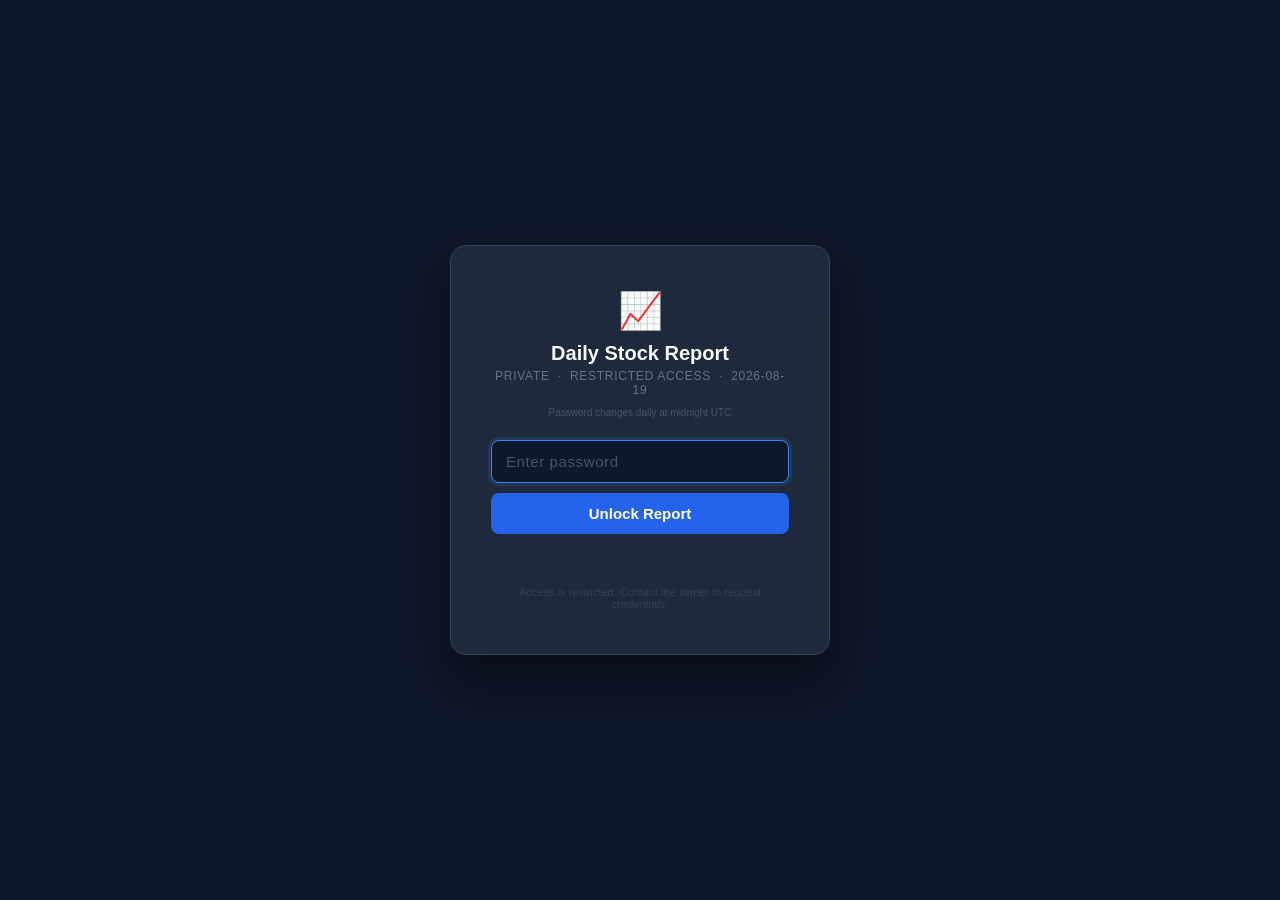
==== docs/index.html @ 1571b9db "📈 2026-08-19 21:07 UTC [daily_rotation]" ====
<!DOCTYPE html>
<html lang="en">
<head>
  <meta charset="UTF-8">
  <meta name="viewport" content="width=device-width, initial-scale=1.0">
  <title>Stock Report</title>
  <style>
    *, *::before, *::after { box-sizing: border-box; margin: 0; padding: 0; }

    body {
      font-family: -apple-system, BlinkMacSystemFont, 'Segoe UI', sans-serif;
      background: #0f172a;
      min-height: 100vh;
      display: flex;
      align-items: center;
      justify-content: center;
    }

    /* ── Login gate ── */
    #gate {
      background: #1e293b;
      border: 1px solid #334155;
      border-radius: 16px;
      padding: 44px 40px;
      width: 100%;
      max-width: 380px;
      text-align: center;
      box-shadow: 0 25px 50px rgba(0,0,0,.5);
    }
    #gate .logo {
      font-size: 36px;
      margin-bottom: 10px;
    }
    #gate h1 {
      color: #f8fafc;
      font-size: 20px;
      font-weight: 700;
      margin-bottom: 4px;
    }
    #gate .subtitle {
      color: #64748b;
      font-size: 12px;
      margin-bottom: 28px;
      text-transform: uppercase;
      letter-spacing: 0.06em;
    }
    #gate input {
      width: 100%;
      padding: 12px 14px;
      background: #0f172a;
      border: 1px solid #475569;
      border-radius: 8px;
      color: #f8fafc;
      font-size: 15px;
      letter-spacing: 0.15em;
      outline: none;
      transition: border-color .2s;
    }
    #gate input:focus { border-color: #3b82f6; box-shadow: 0 0 0 3px rgba(59,130,246,.15); }
    #gate input::placeholder { letter-spacing: 0.04em; color: #475569; }
    #gate button {
      margin-top: 10px;
      width: 100%;
      padding: 12px;
      background: #2563eb;
      color: #fff;
      border: none;
      border-radius: 8px;
      font-size: 15px;
      font-weight: 600;
      cursor: pointer;
      transition: background .15s, transform .1s;
    }
    #gate button:hover  { background: #1d4ed8; }
    #gate button:active { transform: scale(0.98); }
    #error {
      margin-top: 12px;
      color: #f87171;
      font-size: 13px;
      min-height: 20px;
      font-weight: 500;
    }
    #gate .hint {
      margin-top: 20px;
      color: #334155;
      font-size: 11px;
    }

    /* ── Spinner shown while report loads ── */
    #loading {
      display: none;
      position: fixed;
      inset: 0;
      background: #0f172a;
      align-items: center;
      justify-content: center;
      flex-direction: column;
      gap: 16px;
      color: #94a3b8;
      font-size: 14px;
    }
    #loading.show { display: flex; }
    .spinner {
      width: 36px; height: 36px;
      border: 3px solid #334155;
      border-top-color: #3b82f6;
      border-radius: 50%;
      animation: spin .7s linear infinite;
    }
    @keyframes spin { to { transform: rotate(360deg); } }

    /* ── Report frame ── */
    #report {
      display: none;
      position: fixed;
      inset: 0;
      width: 100%;
      height: 100%;
      border: none;
    }
  </style>
</head>
<body>

  <!-- Password gate -->
  <div id="gate">
    <div class="logo">📈</div>
    <h1>Daily Stock Report</h1>
    <p class="subtitle">Private &nbsp;·&nbsp; Restricted Access &nbsp;·&nbsp; 2026-08-19</p>
    <p style="font-size:10px;color:#475569;margin-top:-18px;margin-bottom:22px;">Password changes daily at midnight UTC</p>
    <input id="pw" type="password" placeholder="Enter password"
           autofocus autocomplete="current-password"
           onkeydown="if(event.key==='Enter') unlock()">
    <button onclick="unlock()">Unlock Report</button>
    <div id="error"></div>
    <p class="hint">Access is restricted. Contact the owner to request credentials.</p>
  </div>

  <!-- Loading overlay -->
  <div id="loading">
    <div class="spinner"></div>
    <span>Loading report…</span>
  </div>

  <!-- Report iframe -->
  <iframe id="report" title="Stock Report"></iframe>

  <script>
    // ─────────────────────────────────────────────────────────────────────────
    // Two hashes are checked — entering EITHER password unlocks the report:
    //
    //   REPORT_HASH  — SHA-256 of today's rotating daily password.
    //                  Changes every calendar day at midnight UTC.
    //                  You receive it in the nightly email.
    //
    //   MASTER_HASH  — SHA-256 of PAGES_PASSWORD (your permanent master word).
    //                  Never rotates. Always works as a backdoor.
    //                  Update PAGES_PASSWORD secret → re-run workflow → done.
    //
    // Both values are injected automatically by the CI workflow.
    // Raw passwords are NEVER stored here — only their SHA-256 hashes.
    // ─────────────────────────────────────────────────────────────────────────
    const REPORT_HASH = "351f6e5e5d0e0353336977312b7ed5859b12f4dfaad822b9b853b8b56efbb0ad";   // today's daily password hash  — replaced by CI
    const MASTER_HASH = "1716bed4afb07b54967a8de8a67c885321dedf98ba66b11051ccbeeb54999a59";   // permanent master word hash   — replaced by CI

    const SESSION_KEY = "sr_auth_v1";

    async function sha256(str) {
      const buf = await crypto.subtle.digest(
        "SHA-256", new TextEncoder().encode(str)
      );
      return Array.from(new Uint8Array(buf))
        .map(b => b.toString(16).padStart(2, "0")).join("");
    }

    async function unlock() {
      const pw = document.getElementById("pw").value.trim();
      if (!pw) return;

      const hash = await sha256(pw);

      // Accept today's rotating password OR the permanent master word
      if (hash === REPORT_HASH || hash === MASTER_HASH) {
        // Store in sessionStorage — auth lasts for this browser tab only
        sessionStorage.setItem(SESSION_KEY, "1");
        showReport();
      } else {
        const err = document.getElementById("error");
        err.textContent = "Incorrect password.";
        document.getElementById("pw").value = "";
        document.getElementById("pw").focus();
        // Brief shake animation on the gate
        document.getElementById("gate").animate(
          [{transform:"translateX(-6px)"},{transform:"translateX(6px)"},
           {transform:"translateX(-4px)"},{transform:"translateX(4px)"},
           {transform:"translateX(0)"}],
          {duration: 300}
        );
      }
    }

    function showReport() {
      document.getElementById("gate").style.display    = "none";
      document.getElementById("loading").classList.add("show");
      document.body.style.background = "#fff";

      const frame = document.getElementById("report");
      frame.onload = () => {
        document.getElementById("loading").classList.remove("show");
        frame.style.display = "block";
      };
      frame.src = "report.html";
    }

    // Auto-unlock if already authenticated in this session
    if (sessionStorage.getItem(SESSION_KEY) === "1") {
      showReport();
    }
  </script>
</body>
</html>
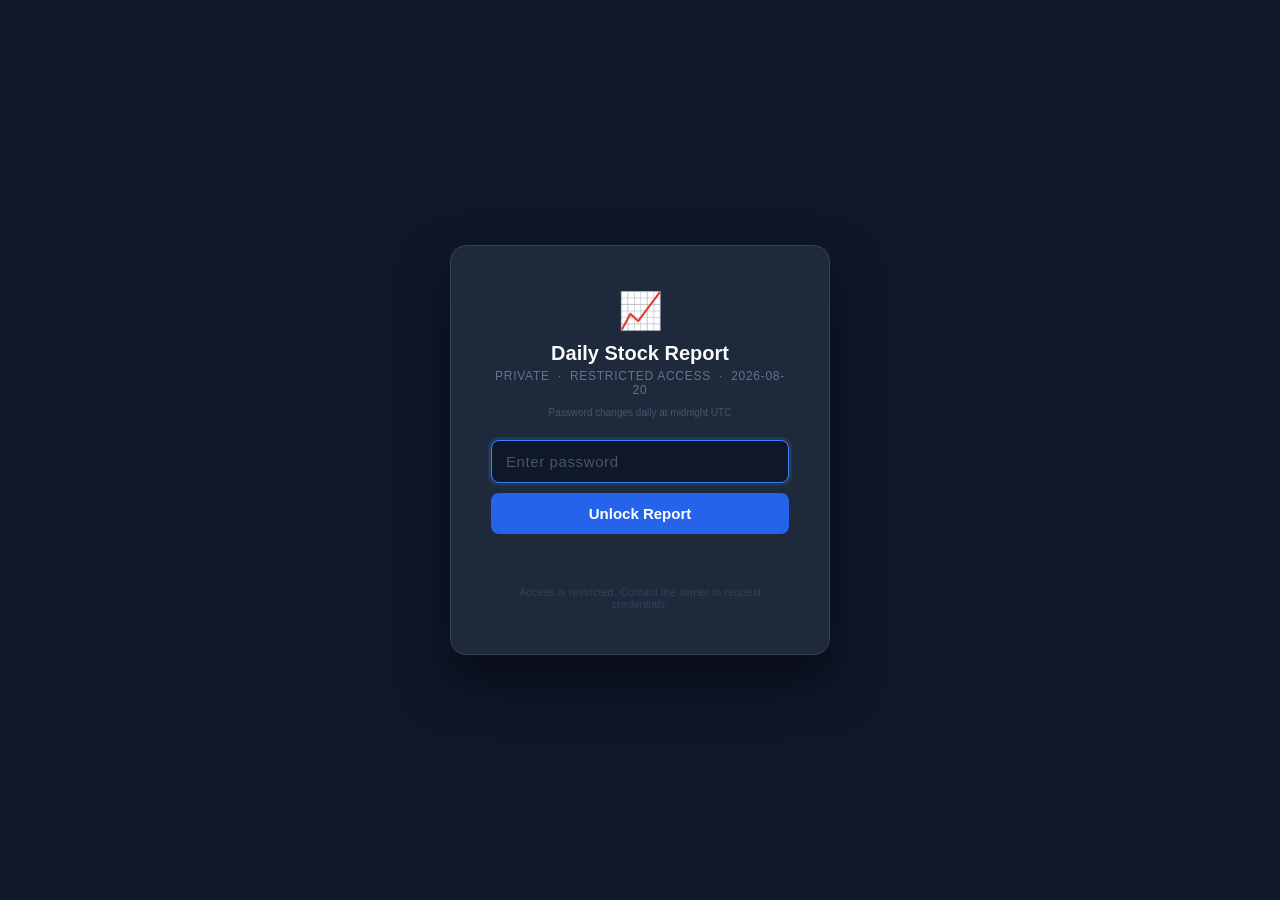
==== commit 467c2d4d: "📈 2026-08-20 21:08 UTC [daily_rotation]" ====
--- a/docs/index.html
+++ b/docs/index.html
@@ -126,7 +126,7 @@
   <div id="gate">
     <div class="logo">📈</div>
     <h1>Daily Stock Report</h1>
-    <p class="subtitle">Private &nbsp;·&nbsp; Restricted Access &nbsp;·&nbsp; 2026-08-19</p>
+    <p class="subtitle">Private &nbsp;·&nbsp; Restricted Access &nbsp;·&nbsp; 2026-08-20</p>
     <p style="font-size:10px;color:#475569;margin-top:-18px;margin-bottom:22px;">Password changes daily at midnight UTC</p>
     <input id="pw" type="password" placeholder="Enter password"
            autofocus autocomplete="current-password"
@@ -160,7 +160,7 @@
     // Both values are injected automatically by the CI workflow.
     // Raw passwords are NEVER stored here — only their SHA-256 hashes.
     // ─────────────────────────────────────────────────────────────────────────
-    const REPORT_HASH = "351f6e5e5d0e0353336977312b7ed5859b12f4dfaad822b9b853b8b56efbb0ad";   // today's daily password hash  — replaced by CI
+    const REPORT_HASH = "4f097c1739a8fc0699ea67c90a9349f77afd2e8fd6e7fdfcff6376f8462d555c";   // today's daily password hash  — replaced by CI
     const MASTER_HASH = "1716bed4afb07b54967a8de8a67c885321dedf98ba66b11051ccbeeb54999a59";   // permanent master word hash   — replaced by CI
 
     const SESSION_KEY = "sr_auth_v1";
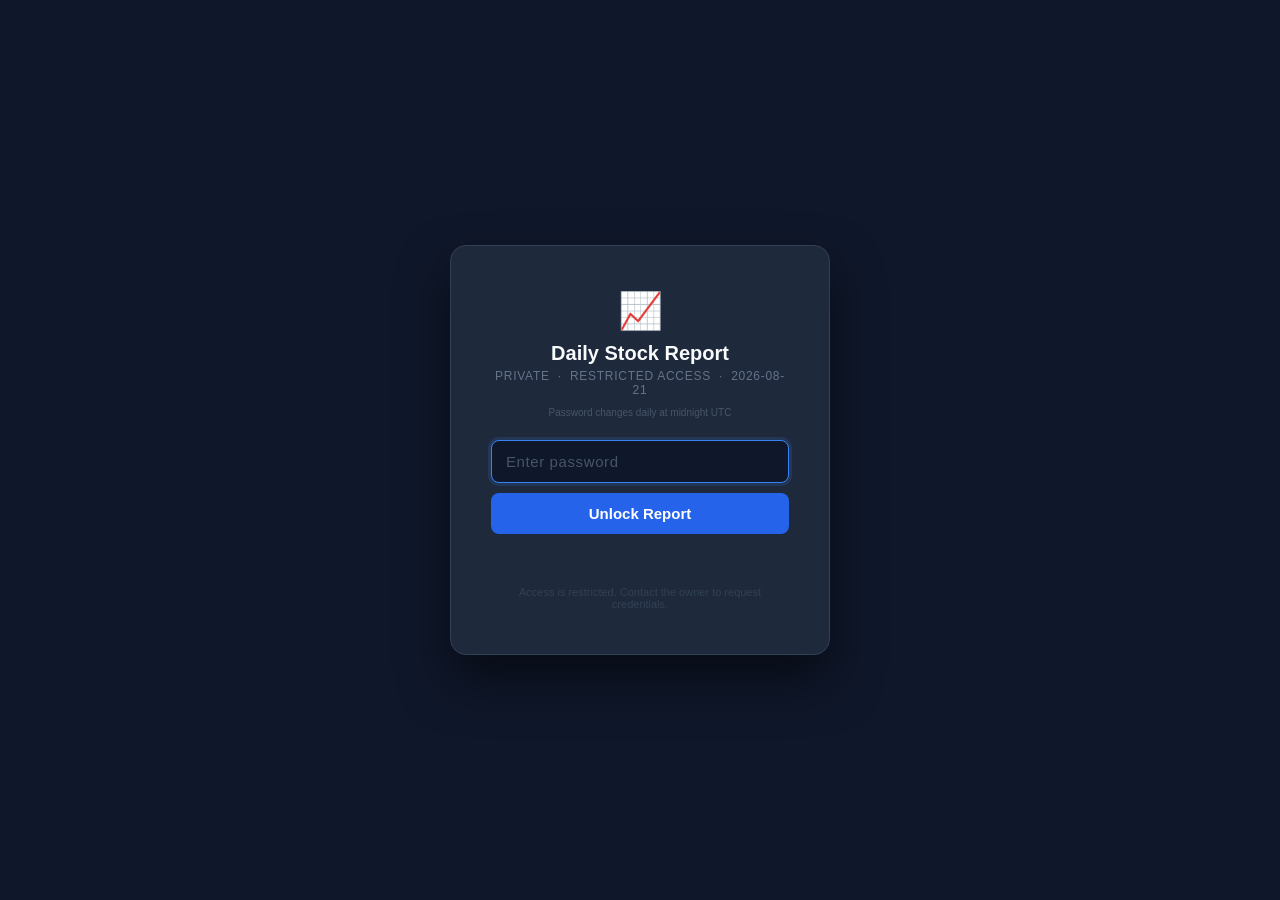
==== commit 61af1e92: "📈 2026-08-21 21:01 UTC [daily_rotation]" ====
--- a/docs/index.html
+++ b/docs/index.html
@@ -126,7 +126,7 @@
   <div id="gate">
     <div class="logo">📈</div>
     <h1>Daily Stock Report</h1>
-    <p class="subtitle">Private &nbsp;·&nbsp; Restricted Access &nbsp;·&nbsp; 2026-08-20</p>
+    <p class="subtitle">Private &nbsp;·&nbsp; Restricted Access &nbsp;·&nbsp; 2026-08-21</p>
     <p style="font-size:10px;color:#475569;margin-top:-18px;margin-bottom:22px;">Password changes daily at midnight UTC</p>
     <input id="pw" type="password" placeholder="Enter password"
            autofocus autocomplete="current-password"
@@ -160,7 +160,7 @@
     // Both values are injected automatically by the CI workflow.
     // Raw passwords are NEVER stored here — only their SHA-256 hashes.
     // ─────────────────────────────────────────────────────────────────────────
-    const REPORT_HASH = "4f097c1739a8fc0699ea67c90a9349f77afd2e8fd6e7fdfcff6376f8462d555c";   // today's daily password hash  — replaced by CI
+    const REPORT_HASH = "b38528a269116cdc7df5bd5c2d948421efd87040a1d0374a23aa1a18573980af";   // today's daily password hash  — replaced by CI
     const MASTER_HASH = "1716bed4afb07b54967a8de8a67c885321dedf98ba66b11051ccbeeb54999a59";   // permanent master word hash   — replaced by CI
 
     const SESSION_KEY = "sr_auth_v1";
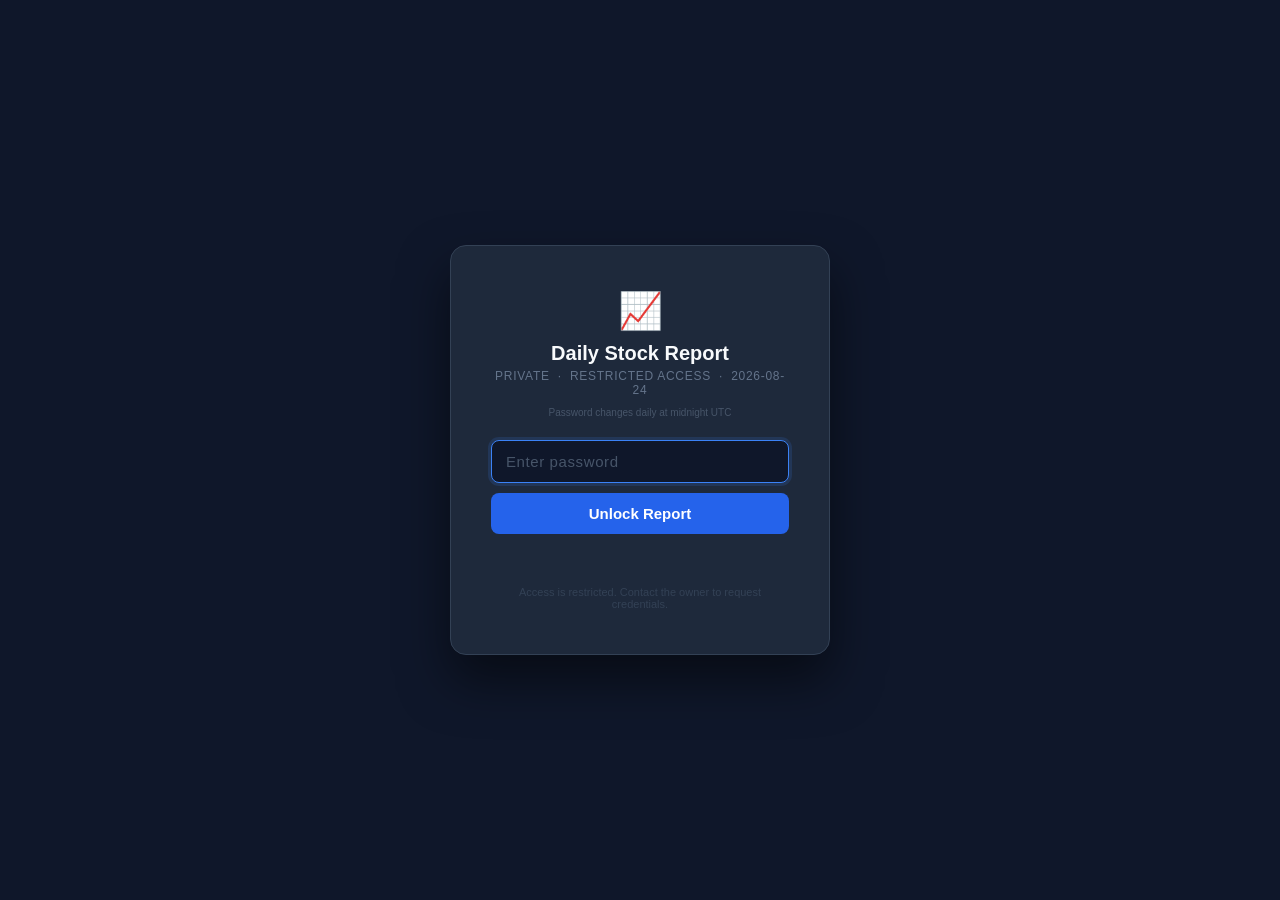
==== commit 2ab03ee7: "📈 2026-08-24 21:10 UTC [daily_rotation]" ====
--- a/docs/index.html
+++ b/docs/index.html
@@ -126,7 +126,7 @@
   <div id="gate">
     <div class="logo">📈</div>
     <h1>Daily Stock Report</h1>
-    <p class="subtitle">Private &nbsp;·&nbsp; Restricted Access &nbsp;·&nbsp; 2026-08-21</p>
+    <p class="subtitle">Private &nbsp;·&nbsp; Restricted Access &nbsp;·&nbsp; 2026-08-24</p>
     <p style="font-size:10px;color:#475569;margin-top:-18px;margin-bottom:22px;">Password changes daily at midnight UTC</p>
     <input id="pw" type="password" placeholder="Enter password"
            autofocus autocomplete="current-password"
@@ -160,7 +160,7 @@
     // Both values are injected automatically by the CI workflow.
     // Raw passwords are NEVER stored here — only their SHA-256 hashes.
     // ─────────────────────────────────────────────────────────────────────────
-    const REPORT_HASH = "b38528a269116cdc7df5bd5c2d948421efd87040a1d0374a23aa1a18573980af";   // today's daily password hash  — replaced by CI
+    const REPORT_HASH = "fffc9ba97b05b72aa23771afcbe3ab6ab5436b5cc5f2e1577bf26673e4f8db16";   // today's daily password hash  — replaced by CI
     const MASTER_HASH = "1716bed4afb07b54967a8de8a67c885321dedf98ba66b11051ccbeeb54999a59";   // permanent master word hash   — replaced by CI
 
     const SESSION_KEY = "sr_auth_v1";
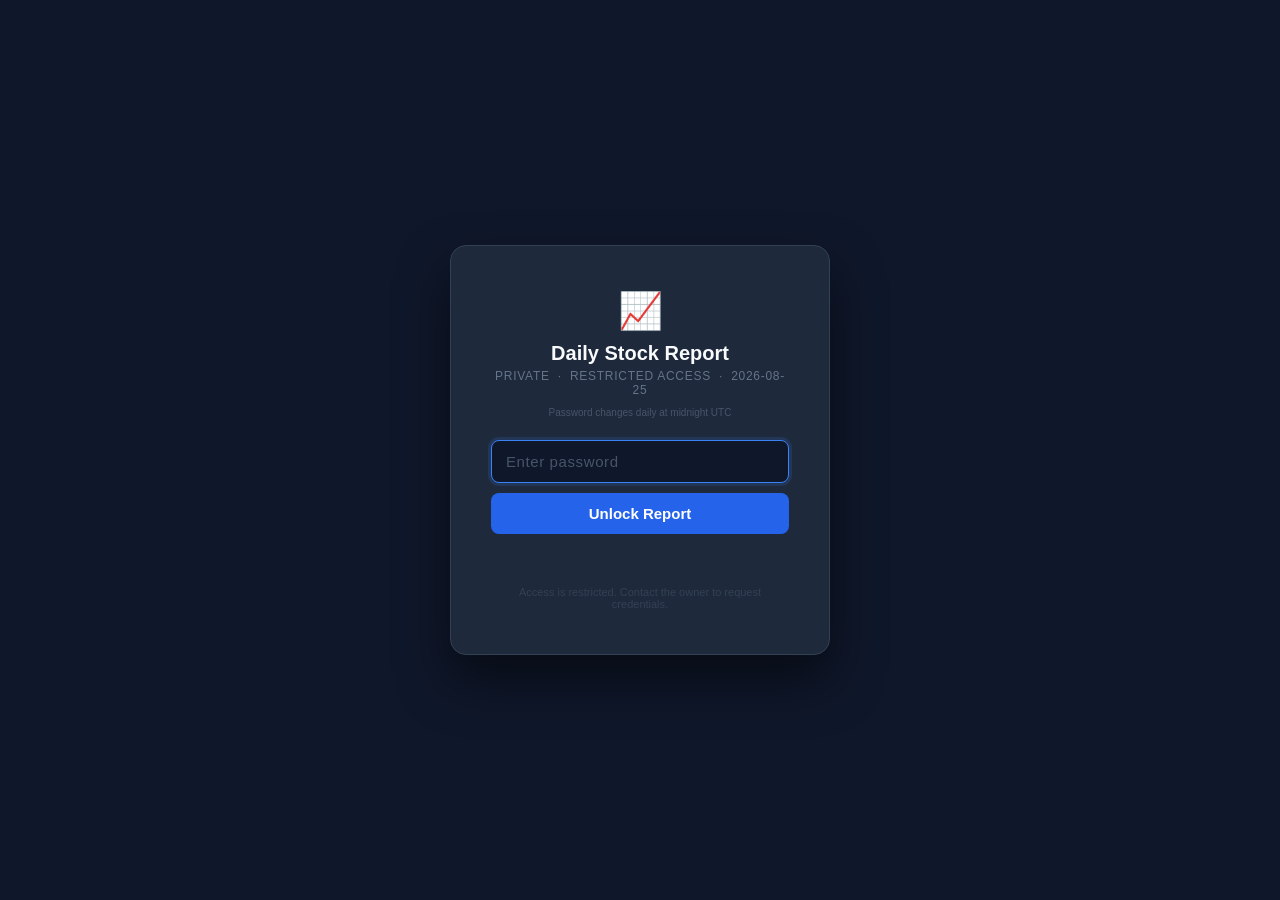
==== commit 546fd63c: "📈 2026-08-25 21:09 UTC [daily_rotation]" ====
--- a/docs/index.html
+++ b/docs/index.html
@@ -126,7 +126,7 @@
   <div id="gate">
     <div class="logo">📈</div>
     <h1>Daily Stock Report</h1>
-    <p class="subtitle">Private &nbsp;·&nbsp; Restricted Access &nbsp;·&nbsp; 2026-08-24</p>
+    <p class="subtitle">Private &nbsp;·&nbsp; Restricted Access &nbsp;·&nbsp; 2026-08-25</p>
     <p style="font-size:10px;color:#475569;margin-top:-18px;margin-bottom:22px;">Password changes daily at midnight UTC</p>
     <input id="pw" type="password" placeholder="Enter password"
            autofocus autocomplete="current-password"
@@ -160,7 +160,7 @@
     // Both values are injected automatically by the CI workflow.
     // Raw passwords are NEVER stored here — only their SHA-256 hashes.
     // ─────────────────────────────────────────────────────────────────────────
-    const REPORT_HASH = "fffc9ba97b05b72aa23771afcbe3ab6ab5436b5cc5f2e1577bf26673e4f8db16";   // today's daily password hash  — replaced by CI
+    const REPORT_HASH = "f2c0c3edf09fb8bb1c597d2fd7712facb2ac75e11337a6f746678b40c353a1c4";   // today's daily password hash  — replaced by CI
     const MASTER_HASH = "1716bed4afb07b54967a8de8a67c885321dedf98ba66b11051ccbeeb54999a59";   // permanent master word hash   — replaced by CI
 
     const SESSION_KEY = "sr_auth_v1";
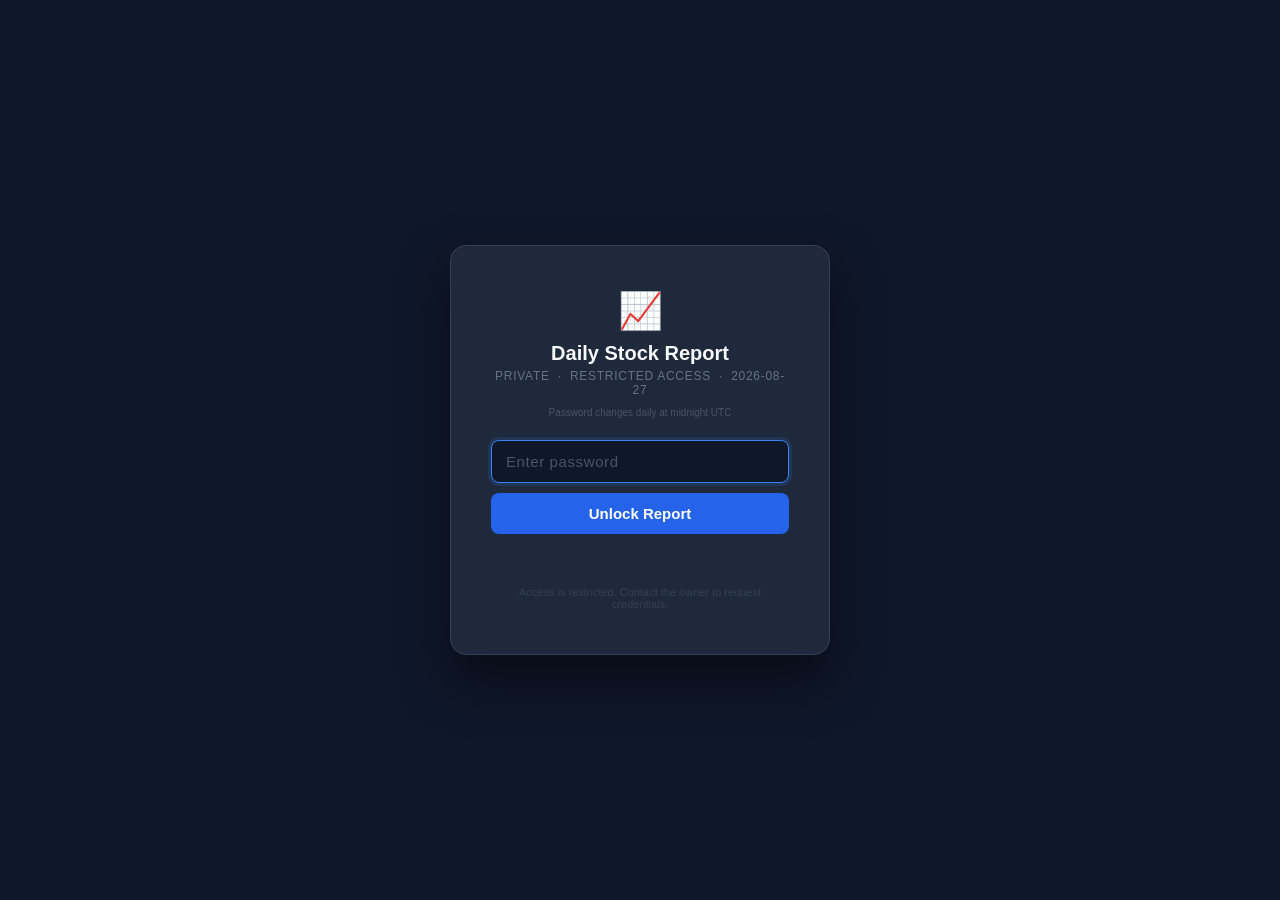
==== commit 40b83eb7: "📈 2026-08-27 00:09 UTC [daily_rotation]" ====
--- a/docs/index.html
+++ b/docs/index.html
@@ -126,7 +126,7 @@
   <div id="gate">
     <div class="logo">📈</div>
     <h1>Daily Stock Report</h1>
-    <p class="subtitle">Private &nbsp;·&nbsp; Restricted Access &nbsp;·&nbsp; 2026-08-25</p>
+    <p class="subtitle">Private &nbsp;·&nbsp; Restricted Access &nbsp;·&nbsp; 2026-08-27</p>
     <p style="font-size:10px;color:#475569;margin-top:-18px;margin-bottom:22px;">Password changes daily at midnight UTC</p>
     <input id="pw" type="password" placeholder="Enter password"
            autofocus autocomplete="current-password"
@@ -160,7 +160,7 @@
     // Both values are injected automatically by the CI workflow.
     // Raw passwords are NEVER stored here — only their SHA-256 hashes.
     // ─────────────────────────────────────────────────────────────────────────
-    const REPORT_HASH = "f2c0c3edf09fb8bb1c597d2fd7712facb2ac75e11337a6f746678b40c353a1c4";   // today's daily password hash  — replaced by CI
+    const REPORT_HASH = "e28a1d0252ae5e9f9d62e3206ea3dd522fe29f9fe82d5eb676bf2b517801be78";   // today's daily password hash  — replaced by CI
     const MASTER_HASH = "1716bed4afb07b54967a8de8a67c885321dedf98ba66b11051ccbeeb54999a59";   // permanent master word hash   — replaced by CI
 
     const SESSION_KEY = "sr_auth_v1";
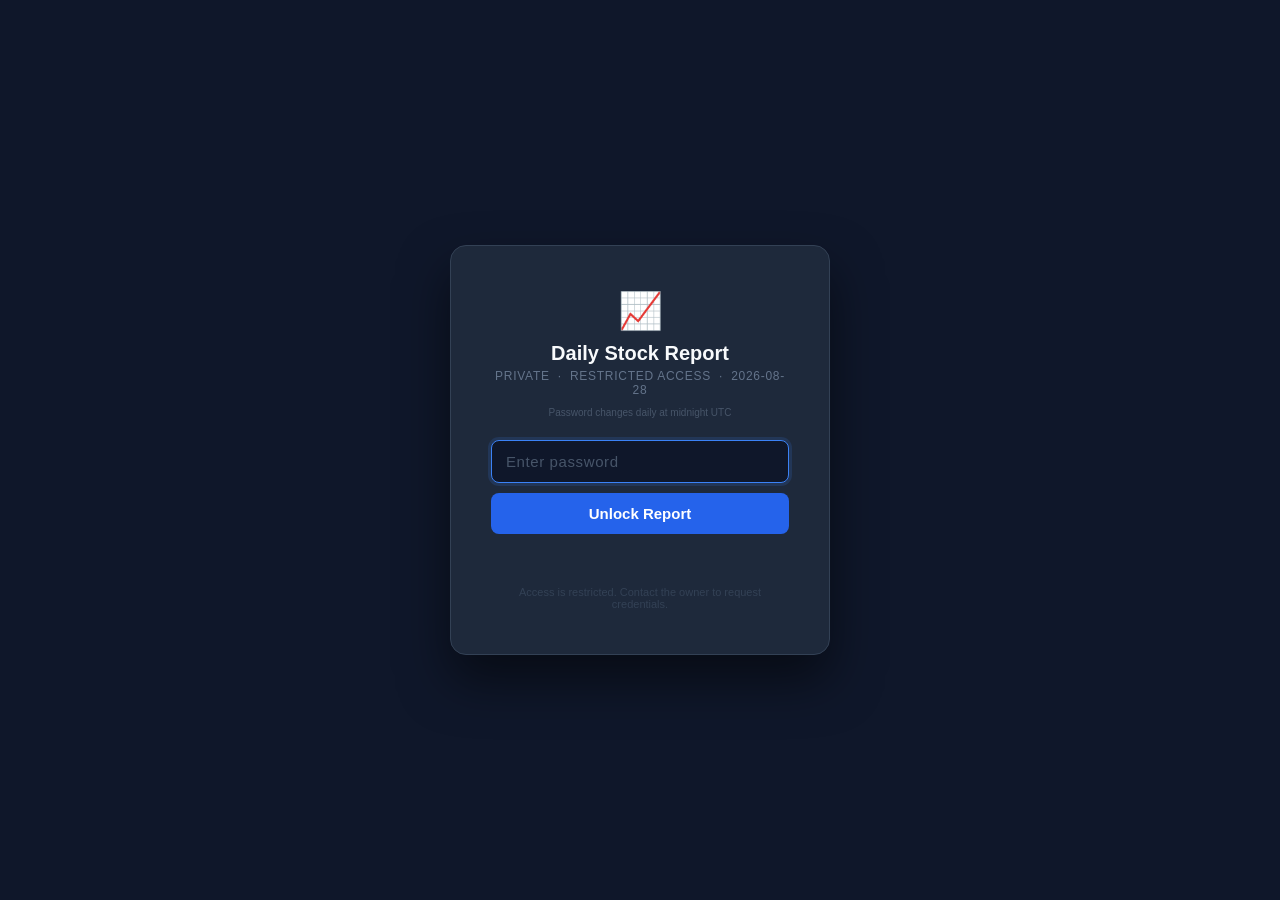
==== commit feec6590: "📈 2026-08-28 04:35 UTC [daily_rotation]" ====
--- a/docs/index.html
+++ b/docs/index.html
@@ -126,7 +126,7 @@
   <div id="gate">
     <div class="logo">📈</div>
     <h1>Daily Stock Report</h1>
-    <p class="subtitle">Private &nbsp;·&nbsp; Restricted Access &nbsp;·&nbsp; 2026-08-27</p>
+    <p class="subtitle">Private &nbsp;·&nbsp; Restricted Access &nbsp;·&nbsp; 2026-08-28</p>
     <p style="font-size:10px;color:#475569;margin-top:-18px;margin-bottom:22px;">Password changes daily at midnight UTC</p>
     <input id="pw" type="password" placeholder="Enter password"
            autofocus autocomplete="current-password"
@@ -160,7 +160,7 @@
     // Both values are injected automatically by the CI workflow.
     // Raw passwords are NEVER stored here — only their SHA-256 hashes.
     // ─────────────────────────────────────────────────────────────────────────
-    const REPORT_HASH = "e28a1d0252ae5e9f9d62e3206ea3dd522fe29f9fe82d5eb676bf2b517801be78";   // today's daily password hash  — replaced by CI
+    const REPORT_HASH = "f3d1f278b9d1ba70fa5c036f1e45af8c2979f2b43327ba0e46774ca039fa8e85";   // today's daily password hash  — replaced by CI
     const MASTER_HASH = "1716bed4afb07b54967a8de8a67c885321dedf98ba66b11051ccbeeb54999a59";   // permanent master word hash   — replaced by CI
 
     const SESSION_KEY = "sr_auth_v1";
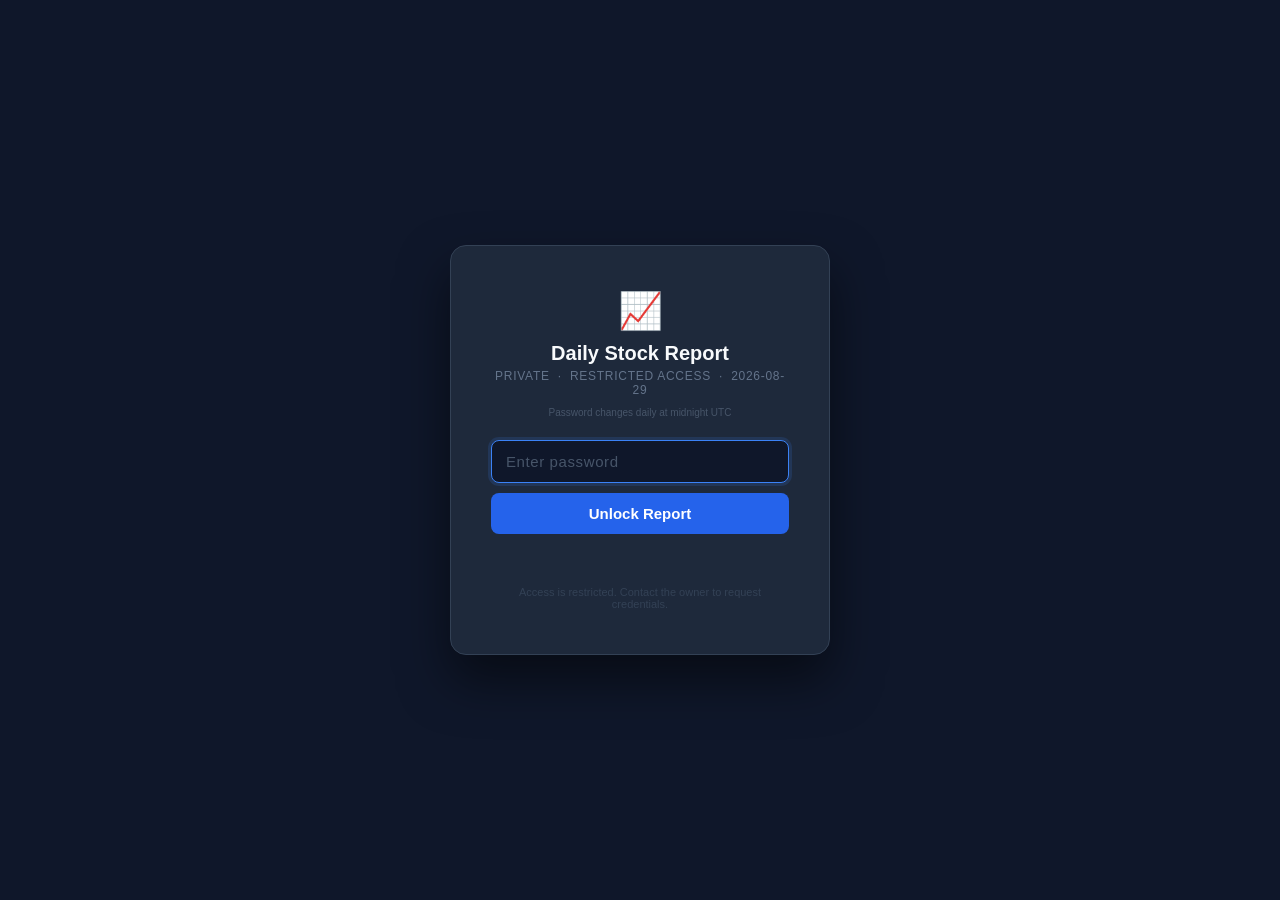
==== commit f5f44fb1: "📈 2026-08-29 03:02 UTC [daily_rotation]" ====
--- a/docs/index.html
+++ b/docs/index.html
@@ -126,7 +126,7 @@
   <div id="gate">
     <div class="logo">📈</div>
     <h1>Daily Stock Report</h1>
-    <p class="subtitle">Private &nbsp;·&nbsp; Restricted Access &nbsp;·&nbsp; 2026-08-28</p>
+    <p class="subtitle">Private &nbsp;·&nbsp; Restricted Access &nbsp;·&nbsp; 2026-08-29</p>
     <p style="font-size:10px;color:#475569;margin-top:-18px;margin-bottom:22px;">Password changes daily at midnight UTC</p>
     <input id="pw" type="password" placeholder="Enter password"
            autofocus autocomplete="current-password"
@@ -160,7 +160,7 @@
     // Both values are injected automatically by the CI workflow.
     // Raw passwords are NEVER stored here — only their SHA-256 hashes.
     // ─────────────────────────────────────────────────────────────────────────
-    const REPORT_HASH = "f3d1f278b9d1ba70fa5c036f1e45af8c2979f2b43327ba0e46774ca039fa8e85";   // today's daily password hash  — replaced by CI
+    const REPORT_HASH = "c81dd583428e60b025917c5a5c193a781a3ffc943f926d2a2ca141f0e815e037";   // today's daily password hash  — replaced by CI
     const MASTER_HASH = "1716bed4afb07b54967a8de8a67c885321dedf98ba66b11051ccbeeb54999a59";   // permanent master word hash   — replaced by CI
 
     const SESSION_KEY = "sr_auth_v1";
